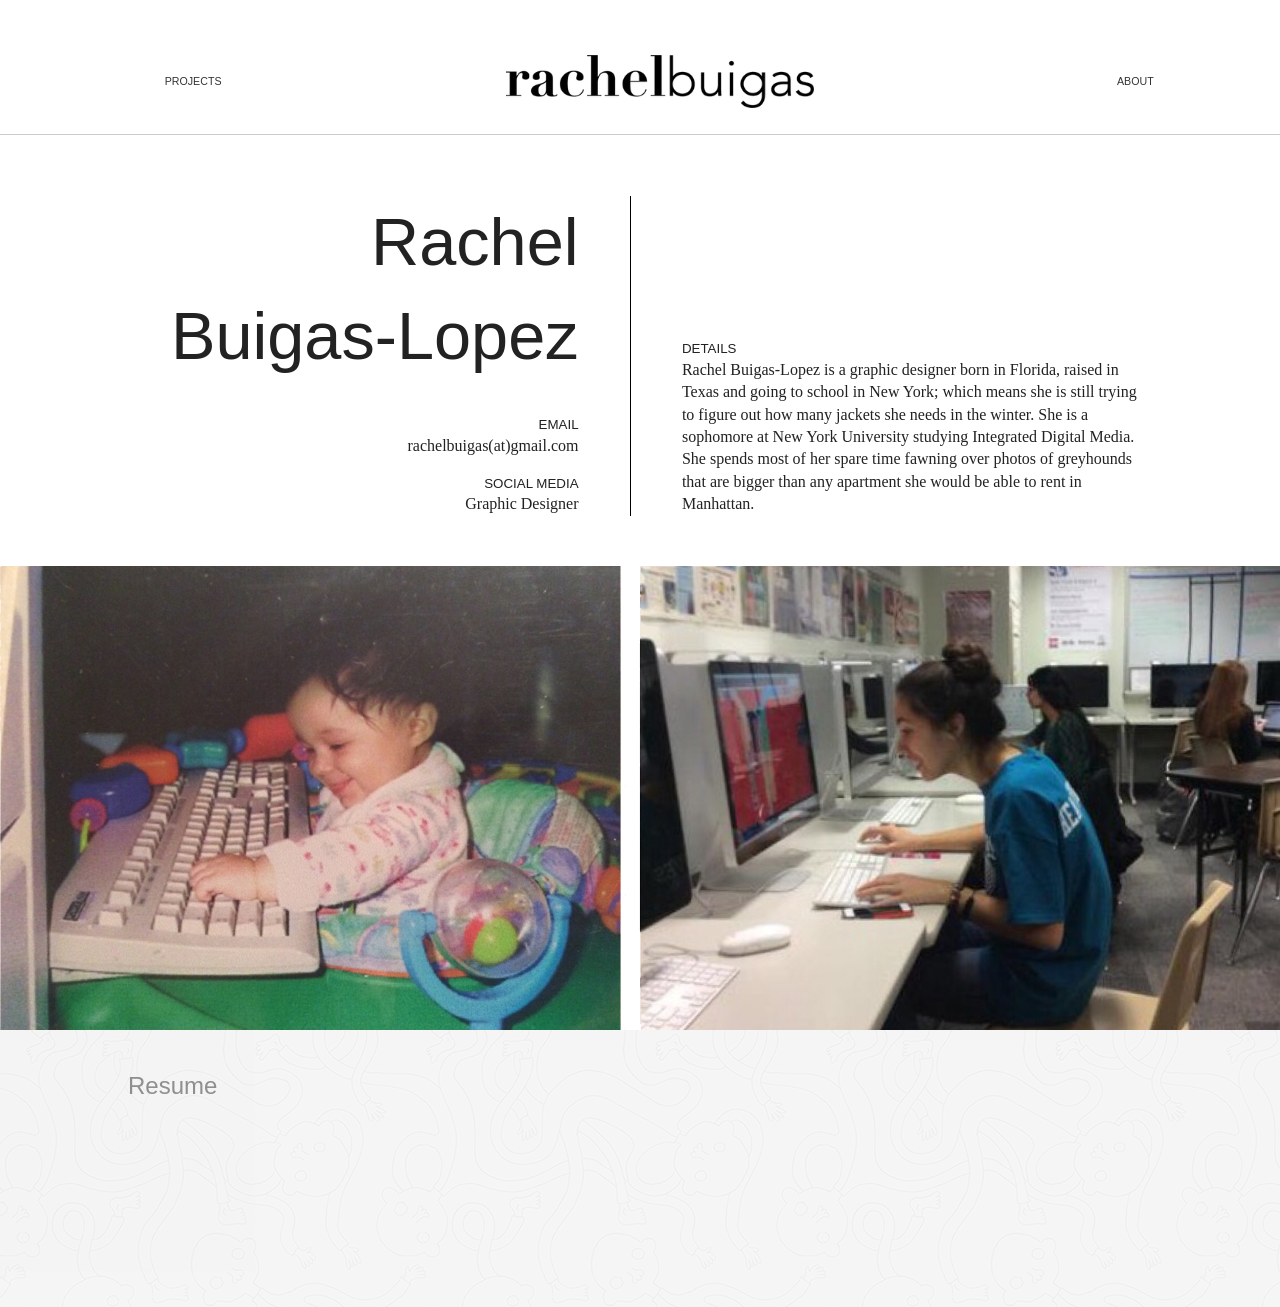
==== Pages/About.html @ 43fb05d1 "first commit" ====
<!DOCTYPE html>
<html>

<head>
    <meta charset="utf-8">
    <meta http-equiv="X-UA-Compatible" content="IE=edge,chrome=1">
    <title>About | Rachel Buigas-Lopez</title>
    <link rel="stylesheet" href="../css/normalize.css">
    <link rel="stylesheet" href="../css/base.css">
    <link rel="stylesheet" href="../css/grid.css">
    <link rel="stylesheet" href="../css/style.css">
    <meta name="description" content="">
    <meta name="author" content="">
    <meta name="viewport" content="width=device-width">
    <script src="js/modernizr-2.6.2.min.js"></script>
</head>

<body>
    <header>
        <nav class="singleProject">
        <ul class="menu">
            <li><a href="../index.html">Projects</a></li>
            <li id="logo"><a href="index.html"><img src="../Photos/rb.png"></a></li>
            <li><a href="About.html">About</a></li>
        </ul>
        <hr>
        <nav>
    </header>
    <main class="singleProject">
        <aside class="clearfix">
            <h1>Rachel <br>Buigas-Lopez</h1>
            <h5>Email</h5>
            <p>rachelbuigas(at)gmail.com</p>
            <h5>Social Media</h5>
            <p>Graphic Designer</p>
        </aside>
        <section class="clearfix">
<!--             <div class="award"><img src="Photos/Award.svg" alt="Award">
                <h6 class="tooltiptext">Tooltip text</h6>
            </div>
            <div class="award"><img src="Photos/Award.svg" alt="Award">
                <h6 class="tooltiptext">Tooltip text</h6>
            </div> -->
            <h5>Details</h5>
            <p>Rachel Buigas-Lopez is a graphic designer born in Florida, raised in Texas and going to school in New York; which means she is still trying to figure out how many jackets she needs in the winter. She is a sophomore at New York University studying Integrated Digital Media. She spends most of her spare time fawning over photos of greyhounds that are bigger than any apartment she would be able to rent in Manhattan.</p>
        </section>
        <article>
    </main>
    <div>
        <img src="../Photos/Me.jpg"> 
    </div>
    <article id="About">
        <div>
            <h3>Resume </h3> 
        </div>
    </article>

    
</body>
</html>
---- css/base.css ----
/*
Responsive 996px grid system ~ Base CSS.

Uses the HTML5 Boilerplate by Paul Irish with a few tweaks
html5boilerplate.com

*/


/* ==========================================================================
   Base styles: opinionated defaults
   ========================================================================== */

html,
button,
input,
select,
textarea {
    color: #222;
}

body {
    font-size: 1em;
    line-height: 1.4;
}

/*
 * Remove text-shadow in selection highlight: h5bp.com/i
 * These selection declarations have to be separate.
 * Customize the background color to match your design.
 */

::-moz-selection {
    background: #b3d4fc;
    text-shadow: none;
}

::selection {
    background: #b3d4fc;
    text-shadow: none;
}

/*
 * A better looking default horizontal rule
 */

hr {
    display: block;
    height: 1px;
    border: 0;
    border-top: 1px solid #ccc;
    margin: 1em 0;
    padding: 0;
}

/*
 * Remove the gap between images and the bottom of their containers: h5bp.com/i/440
 */

img {
    vertical-align: middle;
}

/*
 * Remove default fieldset styles.
 */

fieldset {
    border: 0;
    margin: 0;
    padding: 0;
}

/*
 * Allow only vertical resizing of textareas.
 */

textarea {
    resize: vertical;
}

/* ==========================================================================
   Chrome Frame prompt
   ========================================================================== */

.chromeframe {
    margin: 0.2em 0;
    background: #ccc;
    color: #000;
    padding: 0.2em 0;
}

/* ==========================================================================
   Helper classes
   ========================================================================== */

/*
 * Image replacement
 */

.ir {
    background-color: transparent;
    border: 0;
    overflow: hidden;
    /* IE 6/7 fallback */
    *text-indent: -9999px;
}

.ir:before {
    content: "";
    display: block;
    width: 0;
    height: 150%;
}

/*
 * Hide from both screenreaders and browsers: h5bp.com/u
 */

.hidden {
    display: none !important;
    visibility: hidden;
}

/*
 * Hide only visually, but have it available for screenreaders: h5bp.com/v
 */

.visuallyhidden {
    border: 0;
    clip: rect(0 0 0 0);
    height: 1px;
    margin: -1px;
    overflow: hidden;
    padding: 0;
    position: absolute;
    width: 1px;
}

/*
 * Extends the .visuallyhidden class to allow the element to be focusable
 * when navigated to via the keyboard: h5bp.com/p
 */

.visuallyhidden.focusable:active,
.visuallyhidden.focusable:focus {
    clip: auto;
    height: auto;
    margin: 0;
    overflow: visible;
    position: static;
    width: auto;
}

/*
 * Hide visually and from screenreaders, but maintain layout
 */

.invisible {
    visibility: hidden;
}

/*
 * Clearfix: contain floats
 *
 * For modern browsers
 * 1. The space content is one way to avoid an Opera bug when the
 *    `contenteditable` attribute is included anywhere else in the document.
 *    Otherwise it causes space to appear at the top and bottom of elements
 *    that receive the `clearfix` class.
 * 2. The use of `table` rather than `block` is only necessary if using
 *    `:before` to contain the top-margins of child elements.
 */

.clearfix:before,
.clearfix:after {
    content: " "; /* 1 */
    display: table; /* 2 */
}

.clearfix:after {
    clear: both;
}

/*
 * For IE 6/7 only
 * Include this rule to trigger hasLayout and contain floats.
 */

.clearfix {
    *zoom: 1;
}


/*
 * Clear after each row
 */

.clear {
	clear: both;
	display: block;
	overflow: hidden;
	visibility: hidden;
	width: 0;
	height: 0;
}

/* ==========================================================================
   EXAMPLE Media Queries for Responsive Design.
   Theses examples override the primary ('mobile first') styles.
   Modify as content requires.
   ========================================================================== */

@media only screen and (min-width: 35em) {
    /* Style adjustments for viewports that meet the condition */
}

@media print,
       (-o-min-device-pixel-ratio: 5/4),
       (-webkit-min-device-pixel-ratio: 1.25),
       (min-resolution: 120dpi) {
    /* Style adjustments for high resolution devices */
}

/* ==========================================================================
   Print styles.
   Inlined to avoid required HTTP connection: h5bp.com/r
   ========================================================================== */

@media print {
    * {
        background: transparent !important;
        color: #000 !important; /* Black prints faster: h5bp.com/s */
        box-shadow: none !important;
        text-shadow: none !important;
    }

    a,
    a:visited {
        text-decoration: underline;
    }

    a[href]:after {
        content: " (" attr(href) ")";
    }

    abbr[title]:after {
        content: " (" attr(title) ")";
    }

    /*
     * Don't show links for images, or javascript/internal links
     */

    .ir a:after,
    a[href^="javascript:"]:after,
    a[href^="#"]:after {
        content: "";
    }

    pre,
    blockquote {
        border: 1px solid #999;
        page-break-inside: avoid;
    }

    thead {
        display: table-header-group; /* h5bp.com/t */
    }

    tr,
    img {
        page-break-inside: avoid;
    }

    img {
        max-width: 100% !important;
    }

    @page {
        margin: 0.5cm;
    }

    p,
    h2,
    h3 {
        orphans: 3;
        widows: 3;
    }

    h2,
    h3 {
        page-break-after: avoid;
    }
}
---- css/grid.css ----
/*
Responsive 996px grid system ~ Grid CSS.
Copyright 2013, Josh Cope

12 Columns ~ Margin left: 13px ~ Margin right: 13px

Based on the 960.gs grid system - http://960.gs/
by Nathan Smith

Licensed under GPL and MIT
*/

/* =============================================================================
   Base 966px Grid
   ========================================================================== */
   
	body {min-width: 996px;}

	/* Container */
	.container {
		margin-left: auto;
		margin-right: auto;
		width: 996px;
	}

	/* Global */
	.grid_1,
	.grid_2,
	.grid_3,
	.grid_4,
	.grid_5,
	.grid_6,
	.grid_7,
	.grid_8,
	.grid_9,
	.grid_10,
	.grid_11,
	.grid_12 {
		display: inline;
		float: left;
		margin-left: 13px;
		margin-right: 13px;
	}

	.push_1, .pull_1,
	.push_2, .pull_2,
	.push_3, .pull_3,
	.push_4, .pull_4,
	.push_5, .pull_5,
	.push_6, .pull_6,
	.push_7, .pull_7,
	.push_8, .pull_8,
	.push_9, .pull_9,
	.push_10, .pull_10,
	.push_11, .pull_11 {
		position: relative;
	}

	/* Children (Alpha ~ First, Omega ~ Last) */
	.alpha {margin-left: 0;}
	.omega {margin-right: 0;}

	/* Base Grid */
	.container .grid_1 {width: 57px;}
	.container .grid_2 {width: 140px;}
	.container .grid_3 {width: 223px;}
	.container .grid_4 {width: 306px;}
	.container .grid_5 {width: 389px;}
	.container .grid_6 {width: 472px;}
	.container .grid_7 {width: 555px;}
	.container .grid_8 {width: 638px;}
	.container .grid_9 {width: 721px;}
	.container .grid_10 {width: 804px;}
	.container .grid_11 {width: 887px;}
	.container .grid_12 {width: 970px;}

	/* Prefix Extra Space */
	.container .prefix_1 {padding-left: 83px;}
	.container .prefix_2 {padding-left: 166px;}
	.container .prefix_3 {padding-left: 249px;}
	.container .prefix_4 {padding-left: 332px;}
	.container .prefix_5 {padding-left: 415px;}
	.container .prefix_6 {padding-left: 498px;}
	.container .prefix_7 {padding-left: 581px;}
	.container .prefix_8 {padding-left: 664px;}
	.container .prefix_9 {padding-left: 747px;}
	.container .prefix_10 {padding-left: 830px;}
	.container .prefix_11 {padding-left: 913px;}

	/* Suffix Extra Space */
	.container .suffix_1 {padding-right: 83px;}
	.container .suffix_2 {padding-right: 166px;}
	.container .suffix_3 {padding-right: 249px;}
	.container .suffix_4 {padding-right: 332px;}
	.container .suffix_5 {padding-right: 415px;}
	.container .suffix_6 {padding-right: 498px;}
	.container .suffix_7 {padding-right: 581px;}
	.container .suffix_8 {padding-right: 664px;}
	.container .suffix_9 {padding-right: 747px;}
	.container .suffix_10 {padding-right: 830px;}
	.container .suffix_11 {padding-right: 913px;}

	/* Push Space */
	.container .push_1 {left: 83px;}
	.container .push_2 {left: 166px;}
	.container .push_3 {left: 249px;}
	.container .push_4 {left: 332px;}
	.container .push_5 {left: 415px;}
	.container .push_6 {left: 498px;}
	.container .push_7 {left: 581px;}
	.container .push_8 {left: 664px;}
	.container .push_9 {left: 747px;}
	.container .push_10 {left: 830px;}
	.container .push_11 {left: 913px;}

	/* Pull Space */
	.container .pull_1 {left: -83px;}
	.container .pull_2 {left: -166px;}
	.container .pull_3 {left: -249px;}
	.container .pull_4 {left: -332px;}
	.container .pull_5 {left: -415px;}
	.container .pull_6 {left: -498px;}
	.container .pull_7 {left: -581px;}
	.container .pull_8 {left: -664px;}
	.container .pull_9 {left: -747px;}
	.container .pull_10 {left: -830px;}
	.container .pull_11 {left: -913px;}

	/* Images & Other Objects */
	img, object, embed {	max-width: 100%;}
	img { height: auto; }


/* =============================================================================
   768px Grid
   ========================================================================== */

@media only screen and (min-width: 768px) and (max-width: 995px) {
	
	body {min-width: 768px;}

	/* Container | 768px */
	.container {width: 768px;}

	/* Global | 768px */
	.grid_1,
	.grid_2,
	.grid_3,
	.grid_4,
	.grid_5,
	.grid_6,
	.grid_7,
	.grid_8,
	.grid_9,
	.grid_10,
	.grid_11,
	.grid_12 {margin-left: 8px;
		margin-right: 8px;}
		

	/* Base Grid | 768px */
	.container .grid_1 {width: 48px;}
	.container .grid_2 {width: 112px;}
	.container .grid_3 {width: 176px;}
	.container .grid_4 {width: 240px;}
	.container .grid_5 {width: 304px;}
	.container .grid_6 {width: 368px;}
	.container .grid_7 {width: 432px;}
	.container .grid_8 {width: 496px;}
	.container .grid_9 {width: 560px;}
	.container .grid_10 {width: 624px;}
	.container .grid_11 {width: 688px;}
	.container .grid_12 {width: 752px;}

	/* Prefix Extra Space | 768px */
	.container .prefix_1 {padding-left: 64px;}
	.container .prefix_2 {padding-left: 128px;}
	.container .prefix_3 {padding-left: 192px;}
	.container .prefix_4 {padding-left: 256px;}
	.container .prefix_5 {padding-left: 320px;}
	.container .prefix_6 {padding-left: 384px;}
	.container .prefix_7 {padding-left: 448px;}
	.container .prefix_8 {padding-left: 512px;}
	.container .prefix_9 {padding-left: 576px;}
	.container .prefix_10 {padding-left: 640px;}
	.container .prefix_11 {padding-left: 704px;}
	
	/* Suffix Extra Space | 768px */
	.container .suffix_1 {padding-right: 64px;}
	.container .suffix_2 {padding-right: 128px;}
	.container .suffix_3 {padding-right: 192px;}
	.container .suffix_4 {padding-right: 256px;}
	.container .suffix_5 {padding-right: 320px;}
	.container .suffix_6 {padding-right: 384px;}
	.container .suffix_7 {padding-right: 448px;}
	.container .suffix_8 {padding-right: 512px;}
	.container .suffix_9 {padding-right: 576px;}
	.container .suffix_10 {padding-right: 640px;}
	.container .suffix_11 {padding-right: 704px;}

	/* Push Space | 768px */
	.container .push_1 {left: 64px;}
	.container .push_2 {left: 128px;}
	.container .push_3 {left: 192px;}
	.container .push_4 {left: 256px;}
	.container .push_5 {left: 320px;}
	.container .push_6 {left: 384px;}
	.container .push_7 {left: 448px;}
	.container .push_8 {left: 512px;}
	.container .push_9 {left: 576px;}
	.container .push_10 {left: 640px;}
	.container .push_11 {left: 704px;}

	/* Pull Space | 768px */
	.container .pull_1 {left: -64px;}
	.container .pull_2 {left: -128px;}
	.container .pull_3 {left: -192px;}
	.container .pull_4 {left: -256px;}
	.container .pull_5 {left: -320px;}
	.container .pull_6 {left: -384px;}
	.container .pull_7 {left: -448px;}
	.container .pull_8 {left: -512px;}
	.container .pull_9 {left: -576px;}
	.container .pull_10 {left: -640px;}
	.container .pull_11 {left: -704px;}
	
	/* Children (Alpha ~ First, Omega ~ Last) | 768 */
	.alpha {margin-left: 0;}
	.omega {margin-right: 0;}
}


/* =============================================================================
   Less than 768px
   ========================================================================== */
   
@media only screen and (max-width: 767px) {
	
	body{min-width:0;}
	
	/* Container */
	.container { margin:0 auto; width:456px; overflow:hidden; }
	
	/* Global */
	.container .grid_1,
	.container .grid_2,
	.container .grid_3,
	.container .grid_4,
	.container .grid_5,
	.container .grid_6,
	.container .grid_7,
	.container .grid_8,
	.container .grid_9,
	.container .grid_10,
	.container .grid_11,
	.container .grid_12	{
		width:416px;
		clear: both;
		float: none;
		margin-left: 0;
		margin-right: 0;
		display:inline-block;
		padding-left: 20px;
		padding-right: 20px;
		
		/* IE 6&7 */
		zoom:1;
		*display:inline;
	}
	
	/* Nested children need no padding */
	.grid_1  .grid_1,
	.grid_2  .grid_1, .grid_2  .grid_2,
	.grid_3  .grid_1, .grid_3  .grid_2, .grid_3  .grid_3,
	.grid_4  .grid_1, .grid_4  .grid_2, .grid_4  .grid_3, .grid_4  .grid_4,
	.grid_5  .grid_1, .grid_5  .grid_2, .grid_5  .grid_3, .grid_5  .grid_4, .grid_5  .grid_5,
	.grid_6  .grid_1, .grid_6  .grid_2, .grid_6  .grid_3, .grid_6  .grid_4, .grid_6  .grid_5, .grid_6  .grid_6,
	.grid_7  .grid_1, .grid_7  .grid_2, .grid_7  .grid_3, .grid_7  .grid_4, .grid_7  .grid_5, .grid_7  .grid_6, .grid_7  .grid_7,
	.grid_8  .grid_1, .grid_8  .grid_2, .grid_8  .grid_3, .grid_8  .grid_4, .grid_8  .grid_5, .grid_8  .grid_6, .grid_8  .grid_7, .grid_8  .grid_8,
	.grid_9  .grid_1, .grid_9  .grid_2, .grid_9  .grid_3, .grid_9  .grid_4, .grid_9  .grid_5, .grid_9  .grid_6, .grid_9  .grid_7, .grid_9  .grid_8, .grid_9  .grid_9,
	.grid_10  .grid_1, .grid_10  .grid_2, .grid_10  .grid_3, .grid_10  .grid_4, .grid_10  .grid_5, .grid_10  .grid_6, .grid_10  .grid_7, .grid_10  .grid_8, .grid_10  .grid_9, .grid_10  .grid_10,
	.grid_11  .grid_1, .grid_11  .grid_2, .grid_11  .grid_3, .grid_11  .grid_4, .grid_11  .grid_5, .grid_11  .grid_6, .grid_11  .grid_7, .grid_11  .grid_8, .grid_11  .grid_9, .grid_11  .grid_10, .grid_11  .grid_11,
	.grid_12  .grid_1, .grid_12  .grid_2, .grid_12  .grid_3, .grid_12  .grid_4, .grid_12  .grid_5, .grid_12  .grid_6, .grid_12  .grid_7, .grid_12  .grid_8, .grid_12  .grid_9, .grid_12  .grid_10, .grid_12  .grid_11, .grid_12  .grid_12	{
		padding-left: 0px;
		padding-right: 0px;
	}
	
	.container .push_1, .container .push_2,
	.container .push_3, .container .push_4, 
	.container .push_5, .container .push_6,
	.container .push_7, .container .push_8, 
	.container .push_9, .container .push_10,
	.container .push_11	{
		left: 0;
	}
	.container .pull_1, .container .pull_2,
	.container .pull_3, .container .pull_4,
	.container .pull_5, .container .pull_6,
	.container .pull_7, .container .pull_8,
	.container .pull_9, .container .pull_10,
	.container .pull_11	{
		left: 0;
	}	
}


/* =============================================================================
   Less than 480px
   ========================================================================== */
@media only screen and (max-width: 479px) {
	
	/* Container */
	
	.container { width:300px;}
	
	/* Global */
	
	.container .grid_1,
	.container .grid_2,
	.container .grid_3,
	.container .grid_4,
	.container .grid_5,
	.container .grid_6,
	.container .grid_7,
	.container .grid_8,
	.container .grid_9,
	.container .grid_10,
	.container .grid_11,
	.container .grid_12	{
		width:260px;
	}
}
---- css/style.css ----
Responsive 996px grid system~Style CSS. Copyright 2013,
Josh Cope */
/* =============================================================================
   Site Styles
   ========================================================================== */

* {
    margin: 0;
    padding: 0;
    font-family: "Avenir", Helvetica, Arial, sans-serif;
    text-decoration: none;
}




/* grouped selectors */

div,
header,
footer,
main,
article,
aside,
section {
    font-family: "Avenir", Helvetica, Arial, sans-serif;
    text-decoration: none;
    /*	background-color: rgba(0, 100, 255, .2);	
*/
}



/* margin command to center */

main {
    width: 80%;
    margin: 0 auto;
    min-height: 100px;
}

header,
nav {
    text-transform: uppercase;
    font-size: 8pt;
}


article {
    margin: 0;
    padding: 3% 0;
}


a {
    text-decoration: none;
}

a:visited {
    color: inherit;
}


h1 {
    font-size: 50pt;
    font-weight: normal;
    padding: 0;
    margin: 0;
    margin-bottom: .5em;
}

h2 {
    font-size: 20pt;
    font-weight: normal;
    padding: 0;
    margin: 0;
    color: black;
}

h3 {
    font-size: 18pt;
    font-weight: normal;
    padding: 0;
    margin: 0;
}

h4 {
    font-size: 12pt;
    font-weight: normal;
    padding: 0;
    margin: 0;
}

h5 {
    font-size: 10pt;
    font-weight: normal;
    padding: 0;
    margin: 0;
    text-transform: uppercase;
    margin-top: 1.3em;
}

h6 {
    font-size: 8pt;
    font-weight: normal;
    padding: 0;
    margin: 0;
    color: white;
    text-transform: uppercase;
}

p {
    font-size: 12pt;
    font-family: "Baskerville", Times New Roman, serif;
    margin: 0;
}


/* use a pseudo class selector to add a block of empty
content with zero height that clears both sides.
This helps us fix wrappign issues when floaring. 
We apply the clear fix to the wrapper/container element. */

.clearfix:after {
    display: block;
    clear: both;
    content: "";
    /* to ensure backwards compatibility */
    height: 0;
    font-size: 0;
    visibility: hidden;
}




/*******************************
		   Nav Bar
   *******************************/

ul.menu {
    /* hide bullets */
    list-style-type: none;
    width: 80%;
    margin: 0 auto;
    padding: 0px;
    display: flex;
    justify-content: space-between;
    align-items: center;
}


li {
    /* float: left;
	would need a clear fix if using float */
    /* display: inline
	let it stack, but does not work with display block */
    display: inline-block;
    padding: 50px 10px 10px 10px;
}


/* only apply to anchor tags within a list item */

ul.menu li a {
    /* anchor tags can be difficult to display inline, 
here we will tell them to behave like block level elements*/
    display: block;
    text-align: center;
    width: 150%;
    padding: 5px;
    text-decoration: none;
    color: #333;
}


ul.menu li a:hover {
    background-color: #111;
    color: #fff;
    border-radius: 20px;
}


.active {
    background-color: #888
}

a:hover {
    transition: background-color 0.5s ease;
}

#logo {
    width: 20%;
    height: auto;
    padding-right: 10%;
}

ul.menu li#logo a:hover {
    background-color: rgba(255, 255, 255, 0);
}




/* =============================================================================
   Page Styles
   ========================================================================== */


/*******************************
		   Projects
*******************************/

ul.projects {
    /* hide bullets */
    list-style-type: none;
    padding: 0px;
    display: flex;
    justify-content: space-around;
}



/* only apply to anchor tags within a list item */

ul.projects li a {
    /* anchor tags can be difficult to display inline, 
here we will tell them to behave like block level elements*/
    display: block;
    text-align: center;
    width: 150%;
    padding: 5px;
    text-decoration: none;
    background-color: #111;
    color: #fff;
    border-radius: 20px;
}


ul.projects li a:hover {
    background-color: red;
}


li a:active {
    background-color: #888;
}





/*******************************
		Portfolio Blocks
*******************************/

.view {
    cursor: default;
    overflow: hidden;
    text-align: center;
    position: relative;
    margin-bottom: 30px;
    color: white;
}

.view .mask {
    width: 100%;
    height: 100%;
    position: absolute;
    overflow: hidden;
    top: 0;
    left: 0;
    background-color: white;
}

.view img {
    display: block;
    position: relative;
}

.view h2 {
    padding: 10px;
    margin: 20px 0 0 0;
    position: relative;
}

.view p {
    padding: 10px 20px 5px 20px;
    position: relative;
    color: black;
}

.view a.info {
    background-color: #000;
    padding: 5px 20px;
    text-decoration: none;
    margin-top: 10px;
    border-radius: 20px;
    position: relative;
    text-transform: uppercase;
    font-size: 8pt;
}

.view a.info:hover {
    background-color: red;
}




/******** Hover Styles **********/


/* set up transitions for hover*/

.view img {
    left: 10px;
    margin-left: -10px;
    transition: all 0.6s ease-in-out;
}

.view .mask {
    transition: all 0.5s linear;
    opacity: 0;
}

.view h2 {
    color: #333;
    background-color: transparent;
    border-bottom: 1px solid silver;
    transform: scale(0);
    transition: all 0.5s ease;
    opacity: 0;
}

.view p,
.view a.info {
    transform: scale(0);
    opacity: 0;
    transition: all 0.5s ease;
}


/* show mask div on hover*/

.view:hover .mask {
    opacity: 1;
}


/*scale from 0 to 2, and up the opacity from 0 to 1*/

.view:hover h2,
.view:hover p,
.view:hover a.info {
    transform: scale(1);
    opacity: 1;
}


/*Project*/

#next {
    text-align: right;
    margin-bottom: 50px;
    float: right;
    color: black;
}

#back {
    text-align: left;
    margin-bottom: 50px;
    float: left;
    color: black;
}



/***************************************
				FRINGE
***************************************/

.fringefeatured {
    width: 100%;
    height: 500px;
    background: url(../Photos/Fringe/Featured.jpg);
    background-size: cover;
    background-repeat: no-repeat;
    background-position: 50% 50%;
}

nav.singleProject {
    /*	width: 80%;
	margin: 0 auto;*/
    background-color: rgba(255, 255, 255, 0.8);
}



/***************************************
		SINGLE PROJECT
***************************************/

main.singleProject {
    display: flex;
    align-items: flex-end;
    min-height: 250px;
}

aside {
    width: 44%;
    float: left;
    text-align: right;
    border-right: 1pt solid black;
    padding-right: 5%;
}

aside#sidekick {
    border: none;
}

section {
    width: 45%;
    float: right;
    padding-left: 5%;
}

section#sidekick {
    border-left: 1pt solid black;
}

main.singleProject {
    padding: 50px 0;
}




/***************************************
			Awards
***************************************/

.award {
    position: relative;
    display: inline-block;
    min-height: 35px;
    width: 35px;
    margin-bottom: 20px;
}


/* Tooltip text */

.award .tooltiptext {
    visibility: hidden;
    min-width: 250px;
    background-color: black;
    color: #fff;
    text-align: left;
    padding: 5px 10px;
    border-radius: 10px;
    text-transform: capitalize;

    /* Position the tooltip text - see examples below! */
    position: absolute;
    z-index: 1;
}


/* Show the tooltip text when you mouse over the tooltip container */

.award:hover .tooltiptext {
    visibility: visible;
}

.award img {
    width: 100%;
    height: auto;
}



article#About {
    background: url(../Photos/ignasi_pattern_s.png);
    min-height: 200px;
    opacity: 50%;
}

article#About div {
    width: 80%;
    margin: 0 auto;
}

article.center {
    width: 80%;
    margin: 0 auto;
}

article.center img {
    display: block;
    margin: auto;
    padding: 25px 0;
}






/*Pop Up*/

.box {
    width: 80%;
    margin: 0 auto;
}

.button {
    font-size: 1em;
    padding: 10px;
    text-decoration: none;
    transition: all 0.3s ease-out;
}


.overlay {
    position: fixed;
    top: 0;
    bottom: 0;
    left: 0;
    right: 0;
    background: rgba(0, 0, 0, 0.7);
    transition: opacity 500ms;
    visibility: hidden;
    opacity: 0;
}

.overlay:target {
    visibility: visible;
    opacity: 1;
}

.popup {
    margin: 70px auto;
    padding: 20px;
    background: #fff;
    border-radius: 5px;
    width: 30%;
    position: relative;
    transition: all 5s ease-in-out;
}

.popup h2 {
    margin-top: 0;
    color: #333;
}

.popup .close {
    position: absolute;
    top: 20px;
    right: 30px;
    font-size: 25px;
    transition: all 200ms;
    text-decoration: none;
    color: #333;
}

.popup .close:hover {
    color: red;
}

.popup .content {
    max-height: 30%;
    overflow: auto;
}




/* =============================================================================
   Media Queries
   ========================================================================== */


/* Tablet Portrait size to Base 996px */

@media only screen and (min-width: 768px) and (max-width: 995px) {}


/* All Mobile Sizes */

@media only screen and (max-width: 767px) {
    .box {
        width: 70%;
    }
    .popup {
        width: 70%;
    }
}


/* Mobile Landscape Size to Tablet Portrait */

@media only screen and (min-width: 480px) and (max-width: 767px) {
    .box {
        width: 70%;
    }
    .popup {
        width: 70%;
    }
}


/* Mobile Portrait Size to Mobile Landscape Size */

@media only screen and (max-width: 479px) {
    .box {
        width: 70%;
    }
    .popup {
        width: 70%;
    }
}



/* =============================================================================
   Font-Face
   ========================================================================== */


/* This is the proper syntax for an @font-face file

/* @font-face {
font-family: 'FontName';
src: url('../fonts/FontName.eot');
src: url('../fonts/FontName.eot?iefix') format('embedded-opentype'),
url('../fonts/FontName.woff') format('woff'),
url('../fonts/FontName.ttf') format('truetype'),
url('../fonts/FontName.svg#FontName') format('svg');
font-weight: normal;
font-style: normal; }
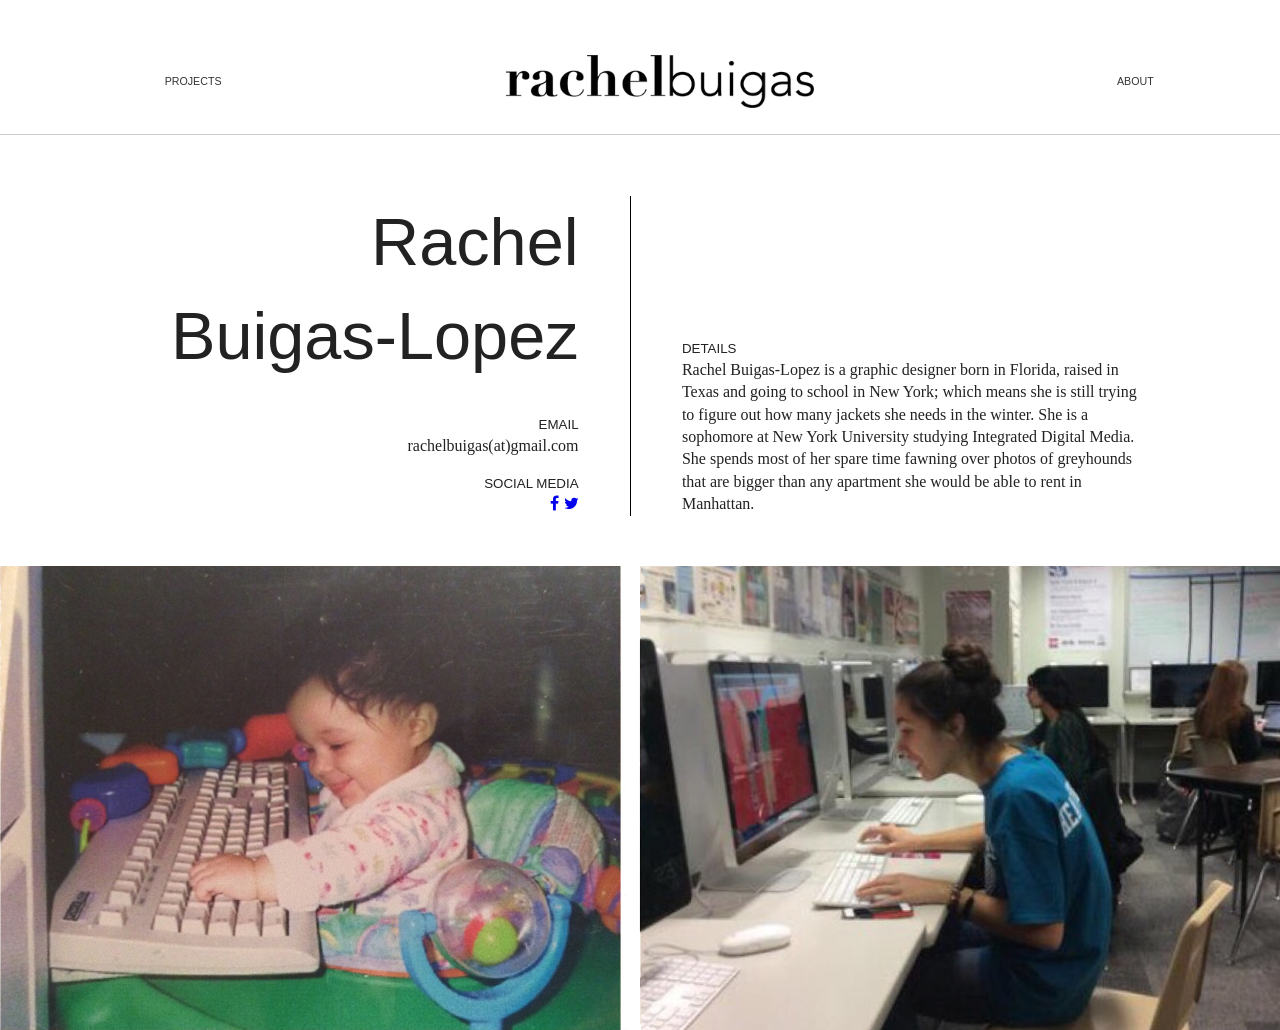
==== commit bf3f7919: "social" ====
--- a/Pages/About.html
+++ b/Pages/About.html
@@ -13,18 +13,19 @@
     <meta name="author" content="">
     <meta name="viewport" content="width=device-width">
     <script src="js/modernizr-2.6.2.min.js"></script>
+    <link rel="stylesheet" href="https://cdnjs.cloudflare.com/ajax/libs/font-awesome/4.7.0/css/font-awesome.min.css">
 </head>
 
 <body>
     <header>
         <nav class="singleProject">
-        <ul class="menu">
-            <li><a href="../index.html">Projects</a></li>
-            <li id="logo"><a href="index.html"><img src="../Photos/rb.png"></a></li>
-            <li><a href="About.html">About</a></li>
-        </ul>
-        <hr>
-        <nav>
+            <ul class="menu">
+                <li><a href="../index.html">Projects</a></li>
+                <li id="logo"><a href="index.html"><img src="../Photos/rb.png"></a></li>
+                <li><a href="About.html">About</a></li>
+            </ul>
+            <hr>
+            <nav>
     </header>
     <main class="singleProject">
         <aside class="clearfix">
@@ -32,10 +33,12 @@
             <h5>Email</h5>
             <p>rachelbuigas(at)gmail.com</p>
             <h5>Social Media</h5>
-            <p>Graphic Designer</p>
+            <a href="facebook.com/rachelbuigas" class="fa fa-facebook"></a>
+            <a href="twitter.com/rachelbuigas" class="fa fa-twitter"></a>
+            <p> </p>
         </aside>
         <section class="clearfix">
-<!--             <div class="award"><img src="Photos/Award.svg" alt="Award">
+            <!--             <div class="award"><img src="Photos/Award.svg" alt="Award">
                 <h6 class="tooltiptext">Tooltip text</h6>
             </div>
             <div class="award"><img src="Photos/Award.svg" alt="Award">
@@ -47,14 +50,8 @@
         <article>
     </main>
     <div>
-        <img src="../Photos/Me.jpg"> 
+        <img src="../Photos/Me.jpg">
     </div>
-    <article id="About">
-        <div>
-            <h3>Resume </h3> 
-        </div>
-    </article>
+</body>
 
-    
-</body>
 </html>
--- a/css/style.css
+++ b/css/style.css
@@ -10,7 +10,6 @@
     font-family: "Avenir", Helvetica, Arial, sans-serif;
     text-decoration: none;
 }
-
 
 
 
@@ -25,7 +24,7 @@
 section {
     font-family: "Avenir", Helvetica, Arial, sans-serif;
     text-decoration: none;
-    /*	background-color: rgba(0, 100, 255, .2);	
+    /*  background-color: rgba(0, 100, 255, .2);    
 */
 }
 
@@ -114,6 +113,7 @@
     font-family: "Baskerville", Times New Roman, serif;
     margin: 0;
 }
+
 
 
 /* use a pseudo class selector to add a block of empty
@@ -133,9 +133,8 @@
 
 
 
-
 /*******************************
-		   Nav Bar
+           Nav Bar
    *******************************/
 
 ul.menu {
@@ -152,12 +151,13 @@
 
 li {
     /* float: left;
-	would need a clear fix if using float */
+    would need a clear fix if using float */
     /* display: inline
-	let it stack, but does not work with display block */
+    let it stack, but does not work with display block */
     display: inline-block;
     padding: 50px 10px 10px 10px;
 }
+
 
 
 /* only apply to anchor tags within a list item */
@@ -200,18 +200,16 @@
 }
 
 
-
-
 /* =============================================================================
    Page Styles
    ========================================================================== */
 
 
 /*******************************
-		   Projects
+           Projects
 *******************************/
 
-ul.projects {
+nav ul.projects {
     /* hide bullets */
     list-style-type: none;
     padding: 0px;
@@ -223,7 +221,7 @@
 
 /* only apply to anchor tags within a list item */
 
-ul.projects li a {
+nav ul.projects li a {
     /* anchor tags can be difficult to display inline, 
 here we will tell them to behave like block level elements*/
     display: block;
@@ -237,21 +235,19 @@
 }
 
 
-ul.projects li a:hover {
+nav ul.projects li a:hover {
     background-color: red;
 }
 
 
-li a:active {
+nav li a:active {
     background-color: #888;
 }
 
 
 
-
-
 /*******************************
-		Portfolio Blocks
+        Portfolio Blocks
 *******************************/
 
 .view {
@@ -307,7 +303,6 @@
 
 
 
-
 /******** Hover Styles **********/
 
 
@@ -341,11 +336,13 @@
 }
 
 
+
 /* show mask div on hover*/
 
 .view:hover .mask {
     opacity: 1;
 }
+
 
 
 /*scale from 0 to 2, and up the opacity from 0 to 1*/
@@ -358,6 +355,7 @@
 }
 
 
+
 /*Project*/
 
 #next {
@@ -377,7 +375,7 @@
 
 
 /***************************************
-				FRINGE
+                FRINGE
 ***************************************/
 
 .fringefeatured {
@@ -390,15 +388,15 @@
 }
 
 nav.singleProject {
-    /*	width: 80%;
-	margin: 0 auto;*/
+    /*  width: 80%;
+    margin: 0 auto;*/
     background-color: rgba(255, 255, 255, 0.8);
 }
 
 
 
 /***************************************
-		SINGLE PROJECT
+        SINGLE PROJECT
 ***************************************/
 
 main.singleProject {
@@ -409,8 +407,8 @@
 
 aside {
     width: 44%;
-    float: left;
     text-align: right;
+    display: inline-block;
     border-right: 1pt solid black;
     padding-right: 5%;
 }
@@ -421,7 +419,7 @@
 
 section {
     width: 45%;
-    float: right;
+    display: inline-block;
     padding-left: 5%;
 }
 
@@ -435,9 +433,8 @@
 
 
 
-
 /***************************************
-			Awards
+            Awards
 ***************************************/
 
 .award {
@@ -447,6 +444,7 @@
     width: 35px;
     margin-bottom: 20px;
 }
+
 
 
 /* Tooltip text */
@@ -467,6 +465,7 @@
 }
 
 
+
 /* Show the tooltip text when you mouse over the tooltip container */
 
 .award:hover .tooltiptext {
@@ -502,9 +501,10 @@
     padding: 25px 0;
 }
 
-
-
-
+iframe {
+    width: 100%;
+    height: auto;
+}
 
 
 /*Pop Up*/
@@ -575,7 +575,6 @@
 
 
 
-
 /* =============================================================================
    Media Queries
    ========================================================================== */
@@ -586,16 +585,47 @@
 @media only screen and (min-width: 768px) and (max-width: 995px) {}
 
 
+
 /* All Mobile Sizes */
 
 @media only screen and (max-width: 767px) {
-    .box {
-        width: 70%;
-    }
-    .popup {
-        width: 70%;
-    }
-}
+    nav ul.projects {
+        display: flex;
+        width: 100%;
+        flex-direction: column;
+        padding: 5px 0;
+        width: 80%;
+    }
+
+    nav ul.projects li {
+        padding: 5px 0;
+    }
+
+    main.singleProject {
+        display: inline-block;
+        width: 80%;
+        margin: 0 75px;
+    }
+
+    section {
+        width: 80%;
+        padding: 10px 0;
+        float: none;
+        margin: 0 auto;
+        border: none;
+    }
+
+    aside {
+        width: 80%;
+        padding: 10px 0;
+        margin: 0 auto;
+        text-align: left;
+        border: none;
+    }
+
+}
+
+
 
 
 /* Mobile Landscape Size to Tablet Portrait */
@@ -604,10 +634,12 @@
     .box {
         width: 70%;
     }
+
     .popup {
         width: 70%;
     }
 }
+
 
 
 /* Mobile Portrait Size to Mobile Landscape Size */
@@ -616,6 +648,7 @@
     .box {
         width: 70%;
     }
+
     .popup {
         width: 70%;
     }
